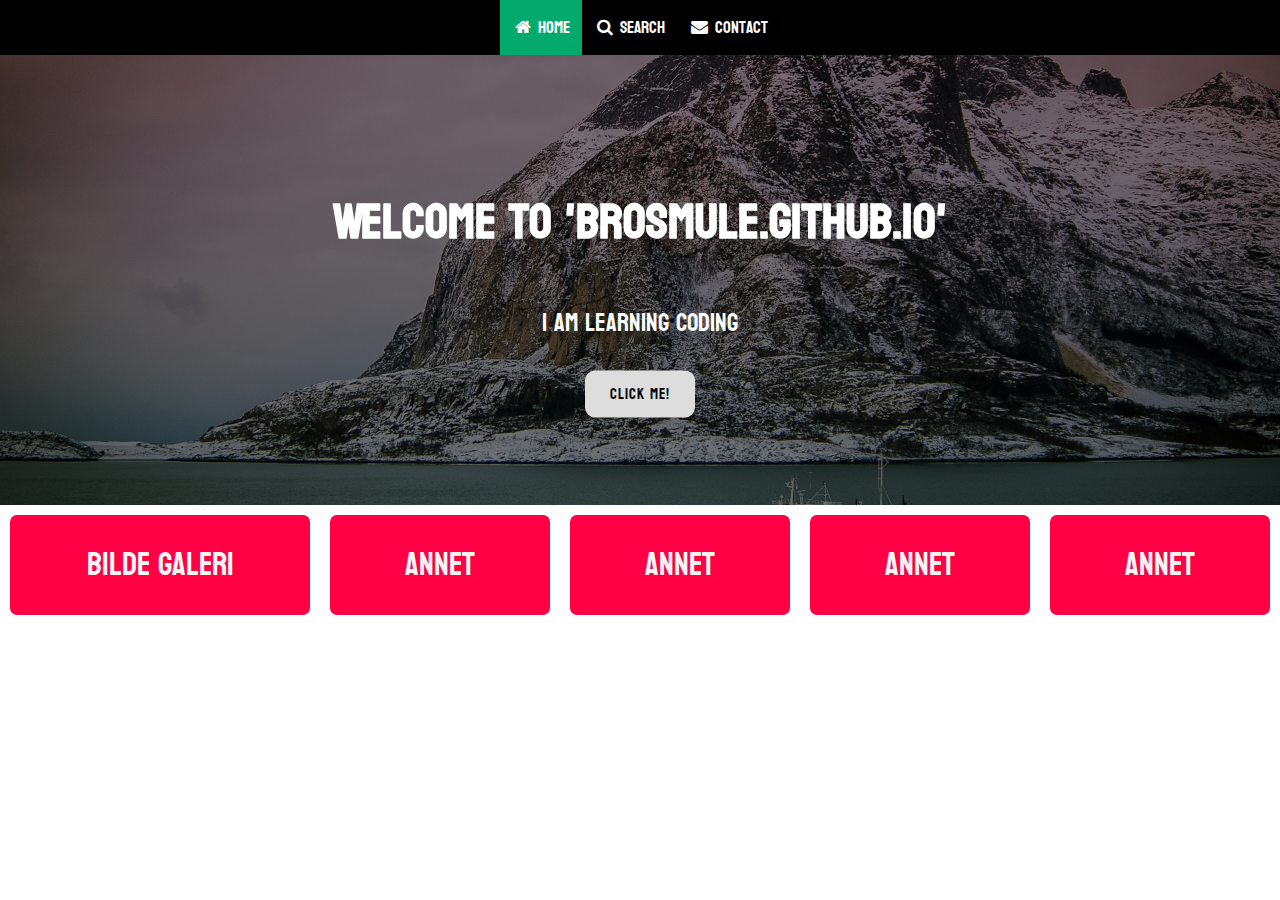
==== index.html @ eab609dd "fix?" ====
<!DOCTYPE html>
<html>
  <head>
    <meta charset="utf-8" />
    <title>Brosmule Github</title>
    <link rel="stylesheet" type="text/css" href="css/GithubIO.css" />
    <link
      rel="stylesheet"
      href="https://cdnjs.cloudflare.com/ajax/libs/font-awesome/4.7.0/css/font-awesome.min.css"
    />
  </head>

  <body>
    <div class="navbar">
      <a class="active" href="#">
        <i class="fa fa-fw fa-home"></i>
        Home
      </a>
      <a href="#">
        <i class="fa fa-fw fa-search"></i>
        Search
      </a>
      <a href="#">
        <i class="fa fa-fw fa-envelope"></i>
        Contact
      </a>
    </div>
    <div class="hero-image">
      <div class="hero-text">
        <h1 style="font-size: 50px;">Welcome to 'Brosmule.github.io'</h1>
        <p style="font-size: 25px;">I am learning coding</p>
        <button type="button" onclick="onClick()" id="counter">
          Click me!
        </button>
      </div>
    </div>
    <div class="container">
      <a href="Image_gallery/resources/Image_Gallery.html">
        <button class="btn">Bilde Galeri</button>
      </a>
      <button class="btn">Annet</button>
      <button class="btn">Annet</button>
      <button class="btn">Annet</button>
      <button class="btn">Annet</button>
    </div>

    <script src="js_githubio.js" type="text/javascript"></script>
  </body>
</html>
---- css/GithubIO.css ----
@charset "utf-8";
@import url("https://fonts.googleapis.com/css2?family=Koulen&display=swap");
/* CSS Document */

body,
html {
  height: 100%;
  margin: 0;
}

* {
  font-family: "Koulen";
}

.navbar {
  display: flex;
  justify-content: center;
  width: 100%;
  overflow: auto;
  background-color: black;
}

.navbar a {
  float: left;
  padding: 12px;
  color: white;
  text-decoration: none;
  font-size: 17px;
}

.navbar a:hover {
  background-color: #999;
}

.active {
  background-color: #04aa6d;
}

@media screen and (max-width: 500px) {
  .navbar a {
    float: none;
    display: block;
  }
}

.hero-image {
  background-image: linear-gradient(rgba(0, 0, 0, 0.5), rgba(0, 0, 0, 0.5)),
    url("../images/bg-image.jpg");
  height: 50%;
  background-position: center;
  background-repeat: no-repeat;
  background-size: cover;
  position: relative;
}

.hero-text {
  text-align: center;
  position: absolute;
  top: 50%;
  left: 50%;
  transform: translate(-50%, -50%);
  color: white;
}

.hero-text button {
  letter-spacing: 1px;
  font-size: 15px;
  border: none;
  outline: 0;
  display: inline-block;
  padding: 10px 25px;
  color: black;
  background-color: #ddd;
  text-align: center;
  cursor: pointer;
  border-radius: 10px;
}

.hero-text button:hover {
  background-color: #555;
  color: white;
}

/* Button: Image Gallery */

.container {
  letter-spacing: 4px;
  display: flex;
  justify-content: center;
}

.btn {
  width: 300px;
  height: 100px;
  border: none;
  color: whitesmoke;
  background-color: rgb(255, 0, 68);
  border-radius: 7px;
  box-shadow: inset 0 0 0 0 #f9e506;
  transition: ease-out 0.4s;
  font-size: 2rem;
  outline: none;
  margin: 10px;
}

.btn:hover {
  box-shadow: inset 0px 0px 100px 0px #69e4e2;
  color: black;
  cursor: pointer;
}
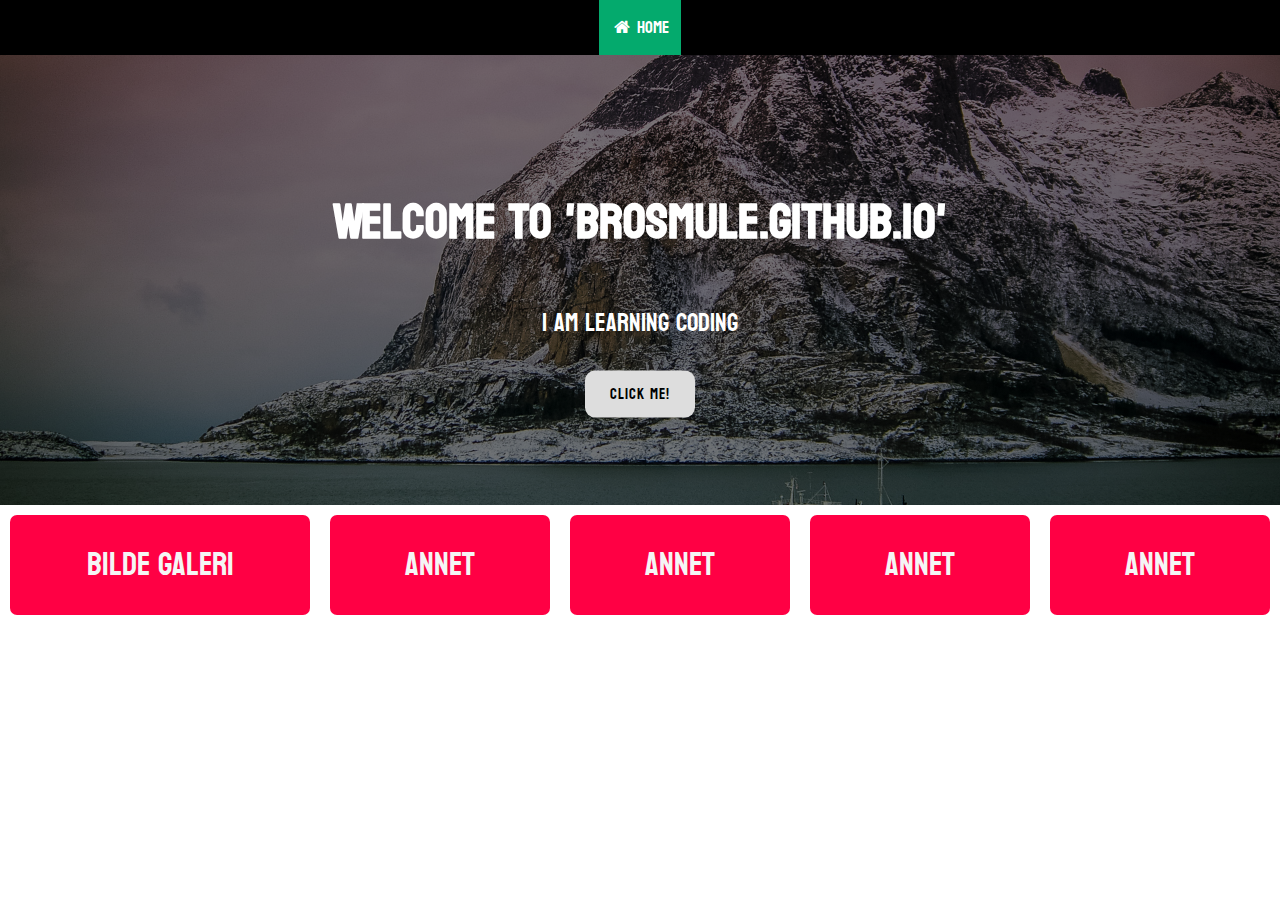
==== commit 98e941ea: "ye" ====
--- a/index.html
+++ b/index.html
@@ -16,15 +16,7 @@
         <i class="fa fa-fw fa-home"></i>
         Home
       </a>
-      <a href="#">
-        <i class="fa fa-fw fa-search"></i>
-        Search
-      </a>
-      <a href="#">
-        <i class="fa fa-fw fa-envelope"></i>
-        Contact
-      </a>
-    </div>
+    </div>      
     <div class="hero-image">
       <div class="hero-text">
         <h1 style="font-size: 50px;">Welcome to 'Brosmule.github.io'</h1>
@@ -44,6 +36,6 @@
       <button class="btn">Annet</button>
     </div>
 
-    <script src="js_githubio.js" type="text/javascript"></script>
+    <script type="text/javascript" src="js/js_Githubio.js"></script>
   </body>
 </html>
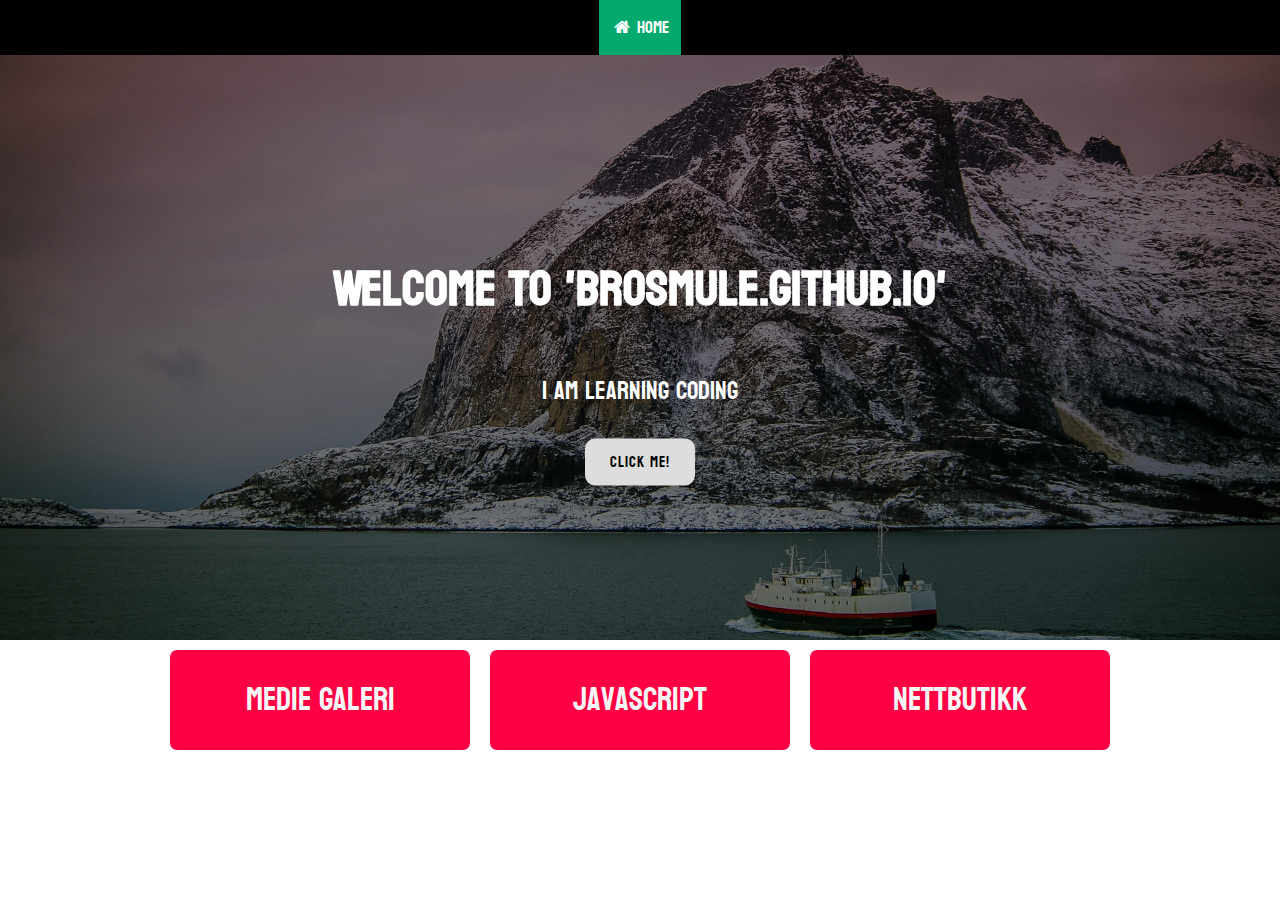
==== commit bbaaaf4e: "huge update" ====
--- a/index.html
+++ b/index.html
@@ -16,7 +16,7 @@
         <i class="fa fa-fw fa-home"></i>
         Home
       </a>
-    </div>      
+    </div>
     <div class="hero-image">
       <div class="hero-text">
         <h1 style="font-size: 50px;">Welcome to 'Brosmule.github.io'</h1>
@@ -28,14 +28,16 @@
     </div>
     <div class="container">
       <a href="Image_gallery/resources/Image_Gallery.html">
-        <button class="btn">Bilde Galeri</button>
+        <button class="btn">Medie Galeri</button>
       </a>
-      <button class="btn">Annet</button>
-      <button class="btn">Annet</button>
-      <button class="btn">Annet</button>
-      <button class="btn">Annet</button>
+      <a href="JS_Oppgåve/resources/js_Innlevering_Html.html">
+        <button class="btn">Javascript</button>
+      </a>
+      <a href="Nettbutikk/nettbutikk/Test.html">
+        <button class="btn">Nettbutikk</button>
+      </a>
     </div>
 
-    <script type="text/javascript" src="js/js_Githubio.js"></script>
+    <script src="js_githubio.js" type="text/javascript"></script>
   </body>
 </html>
--- a/css/GithubIO.css
+++ b/css/GithubIO.css
@@ -1,5 +1,5 @@
 @charset "utf-8";
-@import url("https://fonts.googleapis.com/css2?family=Koulen&display=swap");
+@import url('https://fonts.googleapis.com/css2?family=Koulen&display=swap');
 /* CSS Document */
 
 body,
@@ -9,7 +9,7 @@
 }
 
 * {
-  font-family: "Koulen";
+  font-family: 'Koulen';
 }
 
 .navbar {
@@ -45,8 +45,8 @@
 
 .hero-image {
   background-image: linear-gradient(rgba(0, 0, 0, 0.5), rgba(0, 0, 0, 0.5)),
-    url("../images/bg-image.jpg");
-  height: 50%;
+    url('../images/bg-image.jpg');
+  height: 65%;
   background-position: center;
   background-repeat: no-repeat;
   background-size: cover;
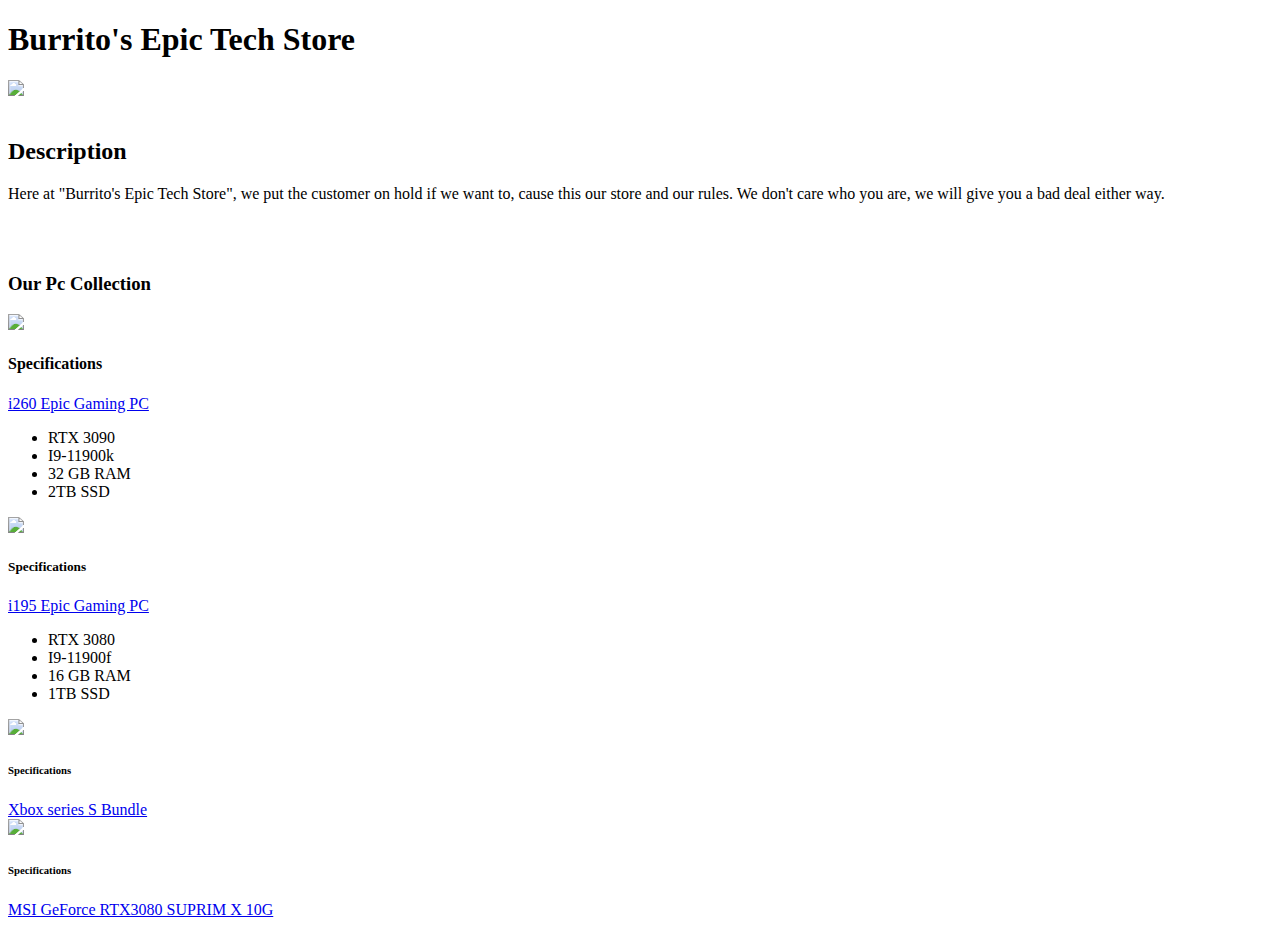
==== commit 46400388: "ye" ====
--- a/index.html
+++ b/index.html
@@ -1,43 +1,79 @@
 <!DOCTYPE html>
 <html>
   <head>
-    <meta charset="utf-8" />
-    <title>Brosmule Github</title>
-    <link rel="stylesheet" type="text/css" href="css/GithubIO.css" />
-    <link
-      rel="stylesheet"
-      href="https://cdnjs.cloudflare.com/ajax/libs/font-awesome/4.7.0/css/font-awesome.min.css"
-    />
+    <link rel="stylesheet" href="Main.css" <meta charset="utf-8" />
+    <title>«css-example.html</title>
+    <link rel="stylesheet" type="text/css" href="css/Main.css" />
+    <title>Nettbutikk</title>
   </head>
 
   <body>
-    <div class="navbar">
-      <a class="active" href="#">
-        <i class="fa fa-fw fa-home"></i>
-        Home
-      </a>
+    <div class="a">
+      <h1 class="title">Burrito's Epic Tech Store</h1>
+      <img class="burrito" src="Images/Burrito's epic tech store.jpg" />
+      <br />
+      <br />
     </div>
-    <div class="hero-image">
-      <div class="hero-text">
-        <h1 style="font-size: 50px;">Welcome to 'Brosmule.github.io'</h1>
-        <p style="font-size: 25px;">I am learning coding</p>
-        <button type="button" onclick="onClick()" id="counter">
-          Click me!
-        </button>
+    <div>
+      <h2 id="title2">Description</h2>
+      <p class="b">
+        Here at "Burrito's Epic Tech Store", we put the customer on hold if we
+        want to, cause this our store and our rules. We don't care who you are,
+        we will give you a bad deal either way.
+      </p>
+      <br />
+      <br />
+    </div>
+    <h3 class="title3">Our Pc Collection</h3>
+    <div class="container">
+      <div>
+        <img class="items" src="Images/1computer.jpg" />
+        <h4 class="S1">Specifications</h4>
+        <a
+          href="https://www.komplett.no/product/1168356/pc-nettbrett/komplett-pc/komplett-epic-gaming-pc/komplett-i260-epic-gaming-pc"
+        >
+          i260 Epic Gaming PC
+        </a>
+        <ul>
+          <li>RTX 3090</li>
+          <li>I9-11900k</li>
+          <li>32 GB RAM</li>
+          <li>2TB SSD</li>
+        </ul>
+      </div>
+      <div>
+        <img class="items" src="Images/2computer.jpg" />
+        <h5 class="S1">Specifications</h5>
+        <a
+          href="https://www.komplett.no/product/1187769/pc-nettbrett/komplett-pc/komplett-epic-gaming-pc/komplett-i195-epic-gaming-pc-battlefield-2042-edition"
+        >
+          i195 Epic Gaming PC
+        </a>
+        <ul>
+          <li>RTX 3080</li>
+          <li>I9-11900f</li>
+          <li>16 GB RAM</li>
+          <li>1TB SSD</li>
+        </ul>
+      </div>
+      <div>
+        <img class="items" src="Images/3computer.jpg" />
+        <h6 class="S1">Specifications</h6>
+        <a
+          href="https://www.komplett.no/product/1193371/gaming/xbox/xbox-series-s-bundle"
+        >
+          Xbox series S Bundle
+        </a>
+      </div>
+      <div>
+        <img class="items" src="Images/4computer.jpg" />
+        <h6 class="S1">Specifications</h6>
+        <a
+          href="https://www.komplett.no/product/1192283/datautstyr/pc-komponenter/skjermkort/msi-geforce-rtx3080-suprim-x-10g"
+        >
+          MSI GeForce RTX3080 SUPRIM X 10G
+        </a>
       </div>
     </div>
-    <div class="container">
-      <a href="Image_gallery/resources/Image_Gallery.html">
-        <button class="btn">Medie Galeri</button>
-      </a>
-      <a href="JS_Oppgåve/resources/js_Innlevering_Html.html">
-        <button class="btn">Javascript</button>
-      </a>
-      <a href="Nettbutikk/nettbutikk/Test.html">
-        <button class="btn">Nettbutikk</button>
-      </a>
-    </div>
-
-    <script src="js_githubio.js" type="text/javascript"></script>
   </body>
 </html>
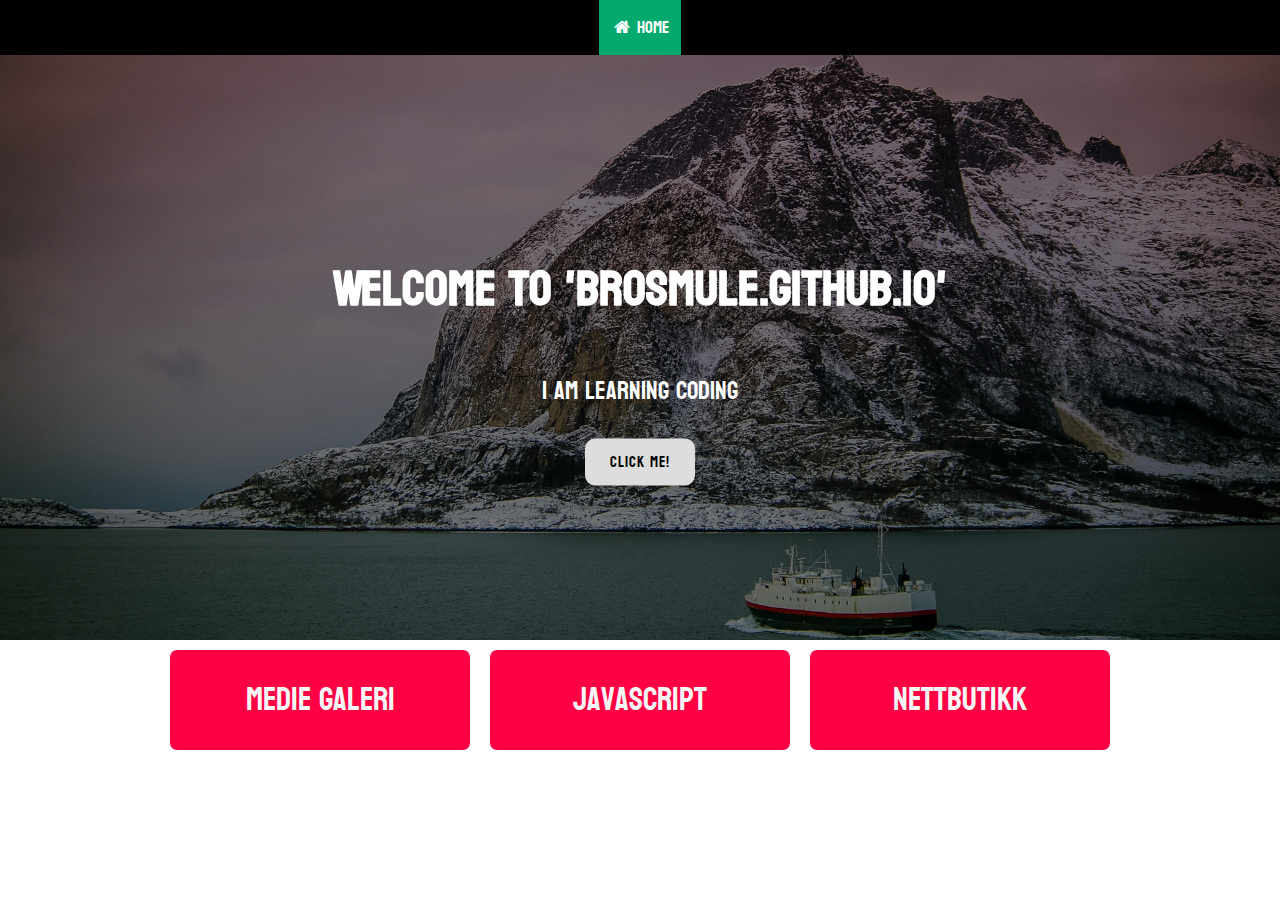
==== commit 3b12fbf9: "oops" ====
--- a/index.html
+++ b/index.html
@@ -1,79 +1,43 @@
 <!DOCTYPE html>
 <html>
   <head>
-    <link rel="stylesheet" href="Main.css" <meta charset="utf-8" />
-    <title>«css-example.html</title>
-    <link rel="stylesheet" type="text/css" href="css/Main.css" />
-    <title>Nettbutikk</title>
+    <meta charset="utf-8" />
+    <title>Brosmule Github</title>
+    <link rel="stylesheet" type="text/css" href="css/GithubIO.css" />
+    <link
+      rel="stylesheet"
+      href="https://cdnjs.cloudflare.com/ajax/libs/font-awesome/4.7.0/css/font-awesome.min.css"
+    />
   </head>
 
   <body>
-    <div class="a">
-      <h1 class="title">Burrito's Epic Tech Store</h1>
-      <img class="burrito" src="Images/Burrito's epic tech store.jpg" />
-      <br />
-      <br />
+    <div class="navbar">
+      <a class="active" href="#">
+        <i class="fa fa-fw fa-home"></i>
+        Home
+      </a>
     </div>
-    <div>
-      <h2 id="title2">Description</h2>
-      <p class="b">
-        Here at "Burrito's Epic Tech Store", we put the customer on hold if we
-        want to, cause this our store and our rules. We don't care who you are,
-        we will give you a bad deal either way.
-      </p>
-      <br />
-      <br />
-    </div>
-    <h3 class="title3">Our Pc Collection</h3>
-    <div class="container">
-      <div>
-        <img class="items" src="Images/1computer.jpg" />
-        <h4 class="S1">Specifications</h4>
-        <a
-          href="https://www.komplett.no/product/1168356/pc-nettbrett/komplett-pc/komplett-epic-gaming-pc/komplett-i260-epic-gaming-pc"
-        >
-          i260 Epic Gaming PC
-        </a>
-        <ul>
-          <li>RTX 3090</li>
-          <li>I9-11900k</li>
-          <li>32 GB RAM</li>
-          <li>2TB SSD</li>
-        </ul>
-      </div>
-      <div>
-        <img class="items" src="Images/2computer.jpg" />
-        <h5 class="S1">Specifications</h5>
-        <a
-          href="https://www.komplett.no/product/1187769/pc-nettbrett/komplett-pc/komplett-epic-gaming-pc/komplett-i195-epic-gaming-pc-battlefield-2042-edition"
-        >
-          i195 Epic Gaming PC
-        </a>
-        <ul>
-          <li>RTX 3080</li>
-          <li>I9-11900f</li>
-          <li>16 GB RAM</li>
-          <li>1TB SSD</li>
-        </ul>
-      </div>
-      <div>
-        <img class="items" src="Images/3computer.jpg" />
-        <h6 class="S1">Specifications</h6>
-        <a
-          href="https://www.komplett.no/product/1193371/gaming/xbox/xbox-series-s-bundle"
-        >
-          Xbox series S Bundle
-        </a>
-      </div>
-      <div>
-        <img class="items" src="Images/4computer.jpg" />
-        <h6 class="S1">Specifications</h6>
-        <a
-          href="https://www.komplett.no/product/1192283/datautstyr/pc-komponenter/skjermkort/msi-geforce-rtx3080-suprim-x-10g"
-        >
-          MSI GeForce RTX3080 SUPRIM X 10G
-        </a>
+    <div class="hero-image">
+      <div class="hero-text">
+        <h1 style="font-size: 50px;">Welcome to 'Brosmule.github.io'</h1>
+        <p style="font-size: 25px;">I am learning coding</p>
+        <button type="button" onclick="onClick()" id="counter">
+          Click me!
+        </button>
       </div>
     </div>
+    <div class="container">
+      <a href="Image_gallery/resources/Image_Gallery.html">
+        <button class="btn">Medie Galeri</button>
+      </a>
+      <a href="JS_Oppgåve/resources/js_Innlevering_Html.html">
+        <button class="btn">Javascript</button>
+      </a>
+      <a href="Nettbutikk/nettbutikk/Test.html">
+        <button class="btn">Nettbutikk</button>
+      </a>
+    </div>
+
+    <script src="js_githubio.js" type="text/javascript"></script>
   </body>
 </html>
--- a/css/GithubIO.css
+++ b/css/GithubIO.css
@@ -0,0 +1,110 @@
+@charset "utf-8";
+@import url('https://fonts.googleapis.com/css2?family=Koulen&display=swap');
+/* CSS Document */
+
+body,
+html {
+  height: 100%;
+  margin: 0;
+}
+
+* {
+  font-family: 'Koulen';
+}
+
+.navbar {
+  display: flex;
+  justify-content: center;
+  width: 100%;
+  overflow: auto;
+  background-color: black;
+}
+
+.navbar a {
+  float: left;
+  padding: 12px;
+  color: white;
+  text-decoration: none;
+  font-size: 17px;
+}
+
+.navbar a:hover {
+  background-color: #999;
+}
+
+.active {
+  background-color: #04aa6d;
+}
+
+@media screen and (max-width: 500px) {
+  .navbar a {
+    float: none;
+    display: block;
+  }
+}
+
+.hero-image {
+  background-image: linear-gradient(rgba(0, 0, 0, 0.5), rgba(0, 0, 0, 0.5)),
+    url('../images/bg-image.jpg');
+  height: 65%;
+  background-position: center;
+  background-repeat: no-repeat;
+  background-size: cover;
+  position: relative;
+}
+
+.hero-text {
+  text-align: center;
+  position: absolute;
+  top: 50%;
+  left: 50%;
+  transform: translate(-50%, -50%);
+  color: white;
+}
+
+.hero-text button {
+  letter-spacing: 1px;
+  font-size: 15px;
+  border: none;
+  outline: 0;
+  display: inline-block;
+  padding: 10px 25px;
+  color: black;
+  background-color: #ddd;
+  text-align: center;
+  cursor: pointer;
+  border-radius: 10px;
+}
+
+.hero-text button:hover {
+  background-color: #555;
+  color: white;
+}
+
+/* Button: Image Gallery */
+
+.container {
+  letter-spacing: 4px;
+  display: flex;
+  justify-content: center;
+}
+
+.btn {
+  width: 300px;
+  height: 100px;
+  border: none;
+  color: whitesmoke;
+  background-color: rgb(255, 0, 68);
+  border-radius: 7px;
+  box-shadow: inset 0 0 0 0 #f9e506;
+  transition: ease-out 0.4s;
+  font-size: 2rem;
+  outline: none;
+  margin: 10px;
+}
+
+.btn:hover {
+  box-shadow: inset 0px 0px 100px 0px #69e4e2;
+  color: black;
+  cursor: pointer;
+}
